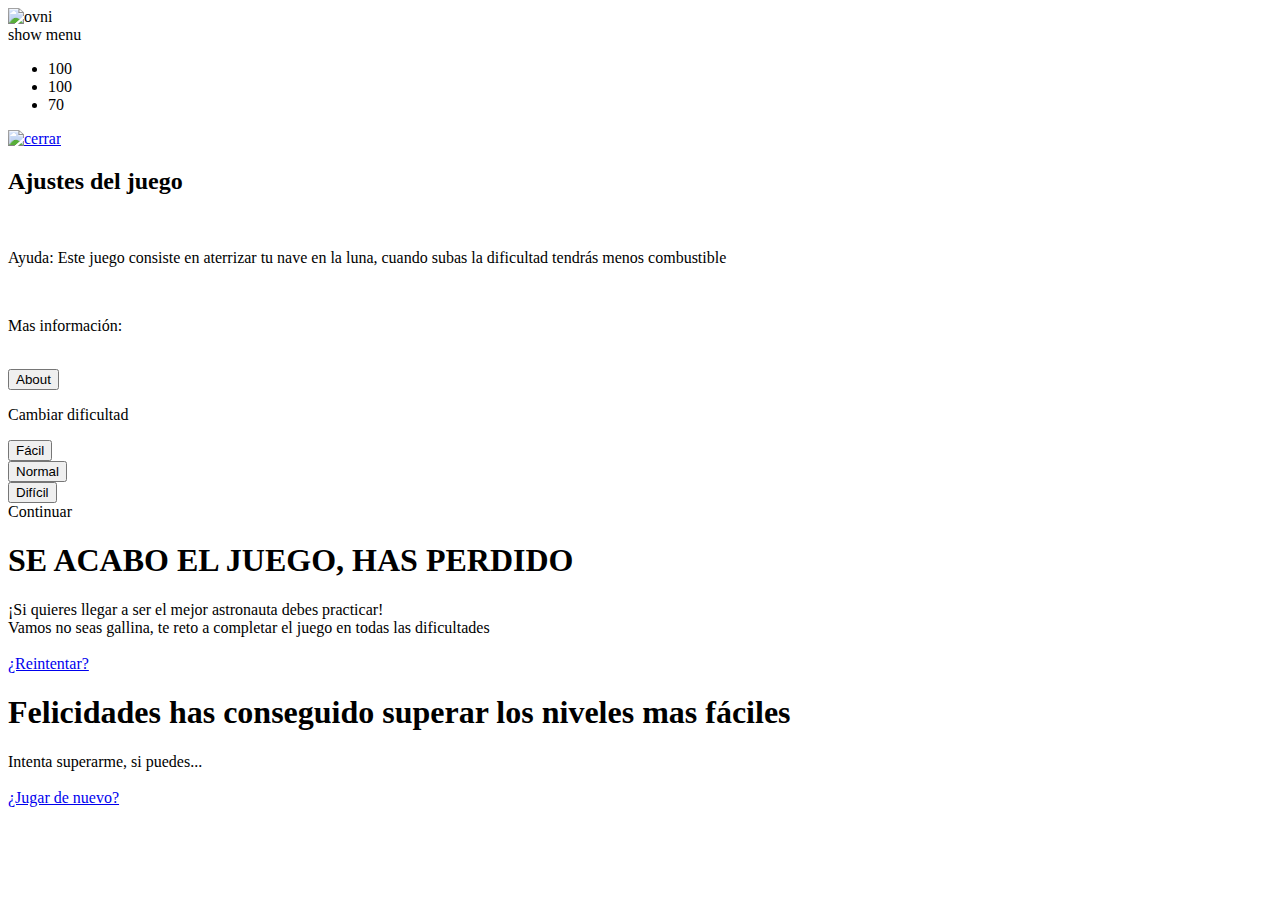
==== index.html @ f6ef4974 "Add files via upload" ====
<!DOCTYPE html>
<html>
	<head>
 		<title>Lunar Lander</title>
 		<meta name="description" content="">
 		<meta name="viewport" content="width=device-width, initial-scale=1.0">
 		<link rel='stylesheet' media='screen and (min-width: 961px)' href='css/d.css'>
 		<link rel='stylesheet' media='screen and (max-width: 960px)' href='css/m.css'>
 		<script src="js/js.js"></script>
	</head>
	
	<body>

		<div id="paisaje">
		</div>

		<div id="nave">
			<img id="imgNave" src="img/ovni.png" alt="ovni">
		 </div>

 		<div class="a">
 			<div id="showm">show menu</div>
				<ul id="cpanel">
 					<li><span id="speed">100</span></li>
 					<li><span id="fuel">100</span></li>
 					<li><span id="altura">70</span></li>
 				</ul>
 		</div>

 		<div class="b">
 				 	<div id="ajustes">
						<a href="#" id="cerrar_opciones"><img class="cerrar" src="img/x.png" alt="cerrar"></a>
							<h2>Ajustes del juego</h2>
							<br>
							<p>Ayuda: Este juego consiste en aterrizar tu nave en la luna, cuando subas la dificultad tendrás menos combustible</p><br>
							<p>Mas información:</p><br>
							<button id="Abutton">About</button>
							<p>Cambiar dificultad</p>
							<button id="facil">Fácil</button><br>
							<button id="normal">Normal</button><br>
							<button id="dificil">Difícil </button><br>
					</div>
 		</div>

 		<div class="c">
 			<div id="hidem">Continuar</div>
				<ul id="menu">
  				<ul>
			<div id=botones>
 				<div id="pause"></div>
 				<div id="play"></div>
 				<div id="reset"></div>
 				<div id="opciones"></div>
 				<div id="cerrar_opciones"></div>
 			</div>	
 	
 		</div>

 		<div class="luna">
 			<div id=boton></div>
 		</div>

 		<div id="derrota">
 			<h1>SE ACABO EL JUEGO, HAS PERDIDO</h1>
 			¡Si quieres llegar a ser el mejor astronauta debes practicar!<br>
 			Vamos no seas gallina, te reto a completar el juego en todas las dificultades<br><br>
 			<div id="reintentar"><a href="index.html">¿Reintentar?</a></div>
		</div>

 		<div id="victoria">
 			<h1>Felicidades has conseguido superar los niveles mas fáciles</h1>
 			Intenta superarme, si puedes...<br><br>
 			<div id="jugar_de_nuevo"><a href="index.html">¿Jugar de nuevo?</a></div>
 		</div>
	</body>

</html>
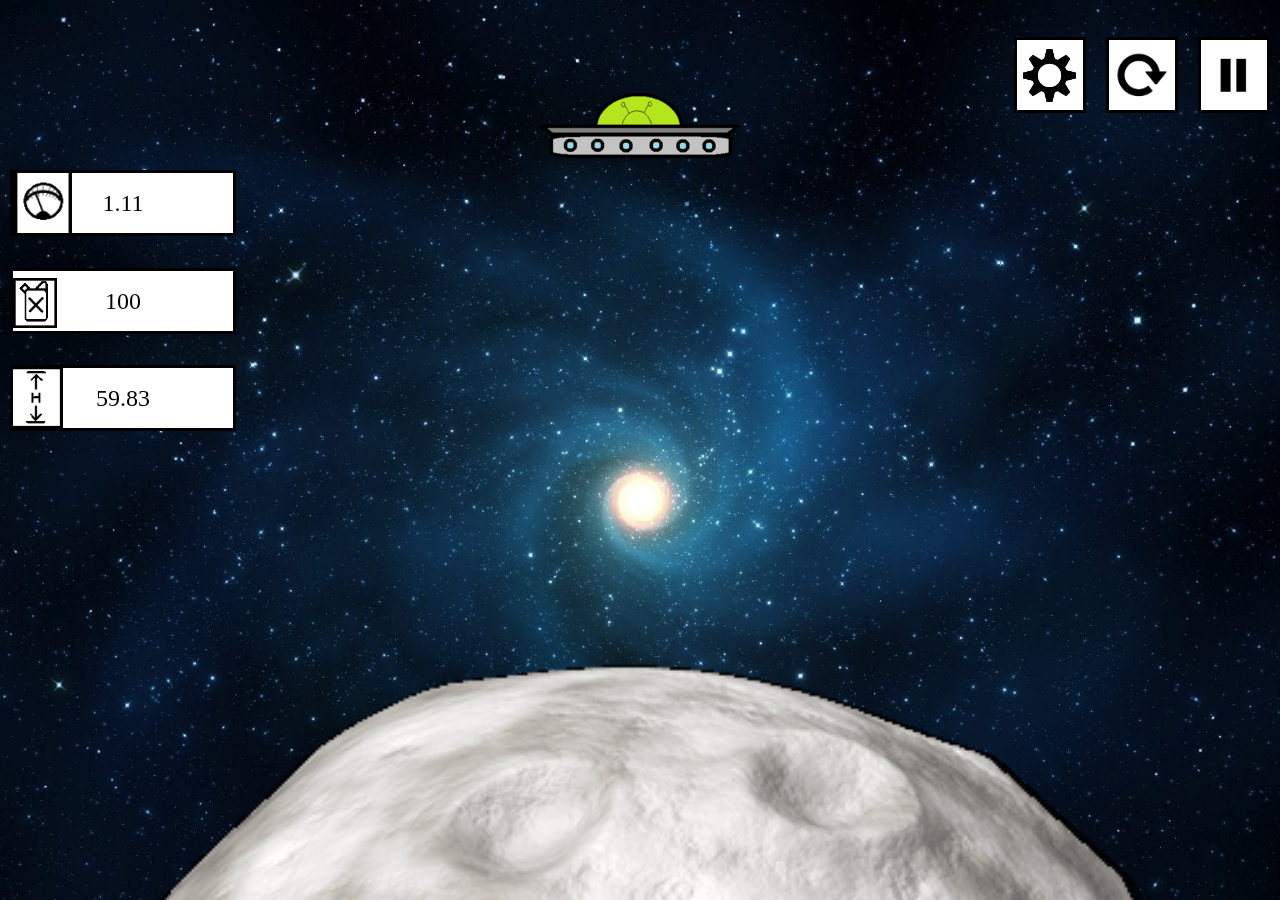
==== commit 653e5276: "Update index.html" ====
--- a/index.html
+++ b/index.html
@@ -45,15 +45,13 @@
  		<div class="c">
  			<div id="hidem">Continuar</div>
 				<ul id="menu">
-  				<ul>
+  				</ul>
 			<div id=botones>
  				<div id="pause"></div>
  				<div id="play"></div>
  				<div id="reset"></div>
  				<div id="opciones"></div>
- 				<div id="cerrar_opciones"></div>
  			</div>	
- 	
  		</div>
 
  		<div class="luna">
--- a/css/d.css
+++ b/css/d.css
@@ -0,0 +1,317 @@
+body,html{
+	height:100%;
+	padding:0px;
+	margin:0px;
+}
+
+#paisaje{
+	position: fixed;
+	height: 100%;
+	width:100%;
+	background: url(../img/espacio.jpg) no-repeat center center fixed;
+	background-size: cover;
+	z-index: -2;
+}
+.a{
+	position: relative;
+}
+
+.b{
+	position: relative;
+}
+
+.c{
+	display:block !important;
+	position: relative;
+}
+
+.a,.b,.c{
+	display:inline-block;
+	width:33.33%;
+	height:100%;
+	float:left;
+}
+
+.luna{
+	position: fixed; 
+	height: 29%;
+	width: 101%;
+	bottom: 0%;
+	background-image: url(../img/luna.png);
+	background-repeat: no-repeat;
+	background-size: 100%;
+	background-position: 50% 0%;
+	z-index: 0;
+
+}
+
+#nave{
+	text-align:center;
+	position:fixed;
+	width:100%;
+	height:100%;
+	background-repeat: no-repeat;
+	background-position: 50% 0%;
+	z-index: 1;
+
+}
+
+
+#speed{
+	position:relative;
+	float: left;
+	margin: 10px;
+	margin-top: 5%;
+	text-align: center;
+	line-height: 60px;
+	font-size: 150%;
+	width: 220px;
+	height: 60px;
+	background-image: url(../img/Speed.png);
+	background-repeat: no-repeat;
+	background-size: 27%;
+	background-position: 0% 50%;
+	background-color: #FFFFFF;
+	border-style: solid;
+
+}
+#fuel{
+	position:relative;	
+	float: left;
+	background-color: #FFFFFF;
+	margin: 10px;
+	margin-top: 5%;
+	text-align: center;
+	line-height: 60px;
+	font-size: 150%;
+	width: 220px;
+	height: 60px;
+	background-image: url(../img/fuel.png);
+	background-repeat: no-repeat;
+	background-size: 20%;
+	background-position: 0% 70%;
+	border-style: solid;
+}
+
+
+#altura{
+	position:relative;	
+	float: left;
+	margin: 10px;
+	margin-top: 5%;
+	text-align: center;
+	line-height: 60px;
+	font-size: 150%;
+	width: 220px;
+	height: 60px;
+	background-color: #FFFFFF;
+	background-image: url(../img/altura.png);
+	background-repeat: no-repeat;
+	background-size: 25%;
+	background-position: -3% 50%;
+	border-style: solid;
+}
+
+#pause{
+	position: relative;
+	display: inline-block;
+	float: right;
+	margin: 10px;
+	margin-top: 5%;
+	width: 66px;
+	height: 70px;
+	background-color: #FFFFFF;
+	background-image: url(../img/pause.png);
+	background-repeat: no-repeat;
+	background-size: 74%;
+	background-position: 50% 50%;
+	border-style: solid;
+	z-index: 1
+}
+
+#pause:hover{
+	background-color: grey;
+}
+
+#play{
+	position: relative;
+	display: none;
+	float: right;
+	margin: 10px;
+	margin-top: 5%;
+	width: 66px;
+	height: 70px;
+	background-color: #FFFFFF;
+	background-image: url(../img/play.png);
+	background-repeat: no-repeat;
+	background-size: 74%;
+	background-position: 50% 50%;
+	border-style: solid;
+	z-index: 1;
+}
+
+#play:hover{
+	background-color: grey;
+}
+
+#reset{
+	position: relative;
+	display: inline-block;
+	float:right;
+	margin: 10px;
+	margin-top: 5%;
+	width: 66px;
+	height: 70px;
+	background-color: #FFFFFF;
+	background-image: url(../img/reset.png);
+	background-repeat: no-repeat;
+	background-position: 50% 50%;
+	background-size: 199%;
+	border-style: solid;
+	z-index: 1;
+}
+
+#reset:hover{
+	background-color: grey;
+}
+
+#opciones{
+	position: relative;
+	display: inline-block;
+	float: right;
+	margin: 10px;
+	margin-top: 5%;
+	width: 66px;
+	height: 70px;
+	background-color: #FFFFFF;
+	background-image: url(../img/opciones.png);
+	background-repeat: no-repeat;
+	background-size: 80%;
+	background-position: 50% 50%;
+	border-style: solid;
+	z-index: 1;
+}
+
+#opciones:hover{
+	background-color: grey;
+}
+
+
+#cpanel{
+	margin-top: 149px;
+	list-style-type: none;
+	padding: 0px;
+}
+
+#menu{
+	list-style-type: none;
+	padding: 0px;
+}
+
+#hidem,#showm{
+	display:none
+}
+
+#derrota{
+	position:absolute;
+	display: none;
+	background-color: white;
+	text-align:center;
+	border-style: solid;
+	width: 80%;
+	left: 10%;
+	top: 10%
+	z-index: 3;
+}
+
+#victoria{
+	position:absolute;
+	display: none;
+	background-color: white;
+	text-align: center;
+	border-style: solid;
+	width: 80%;
+	left: 10%;
+	top: 10%;
+}
+
+#reintentar {
+	border-style: outset;
+	border-color: #848484;
+	display: inline-block;
+	background-color: #6E6E6E;
+	color: black;
+	margin: 5%;
+	margin-bottom: 2px;
+	text-align: center;
+	line-height: 40px;
+	font-size: 130%;
+	width: 40%;
+	height: 40px;
+	pointer-events: auto;
+}
+
+#jugar_de_nuevo {
+	border-style: outset;
+	border-color: #848484;
+	display: inline-block;
+	background-color: #6E6E6E;
+	color: black;
+	margin: 5%;
+	margin-bottom: 2px;
+	text-align: center;
+	line-height: 40px;
+	font-size: 130%;
+	width: 40%;
+	height: 40px;
+	pointer-events: auto;
+}
+
+a:hover {color: white}
+
+#Abutton{
+	position: relative;
+	margin-left: 45%;
+	border-radius: 10px;
+	background-color: rgb(171, 179, 195); 
+	width: 100px;
+	height: auto;
+}
+
+#ajustes{
+	display: none; /*inline-block*/
+	position: absolute;
+    height: auto;
+	padding: 20px;
+    width: 45%;
+    left: 25%;
+    z-index: 3;
+	top: 100px;
+	border-radius: 20px;
+	background-color: #FFFFFF;
+	border-color: black;
+	border:10px;
+	border-style: solid;
+	border-color:#85929e;
+	text-align: center;
+}
+#cerrar_opciones{
+	background-image: url(../img/x.png);
+	background-repeat: no-repeat;
+	position: relative;
+	width: 96%;
+	height: 66%;
+	display: inline-block;
+	margin-top: 5%;
+}
+.cerrar{
+	top: 2px;
+	left: 2px;
+	width: 15%;
+	max-width: 50px;
+	position: absolute;
+}
+
+#boton{
+	display: none;
+}--- a/css/m.css
+++ b/css/m.css
@@ -0,0 +1,338 @@
+body,html{
+	height:100%;
+	padding:0px;
+	margin:0px;
+	
+}
+
+#paisaje{
+	position: fixed;
+	height: 100%;
+	width:100%;
+	background: url(../img/espacio.jpg) no-repeat center center fixed;
+	background-size: cover;
+	z-index: -2;
+
+}	
+
+#nave{
+	text-align:center;
+	position:fixed;
+	width:100%;
+	height:100%;
+	background-repeat: no-repeat;
+	background-position: 50% 0%;
+	z-index: 1
+
+}
+
+
+.a{
+	width:100%;
+	height:90px;
+	overflow:hidden;
+	position:fixed;
+	top:0px
+}
+
+.b{
+	width:100%;
+	height:100%;
+	overflow:hidden;
+	position: fixed;
+}
+
+.c{
+	background-color: yellow;
+	position:fixed;
+	top:0px;
+	bottom:0px;
+	left:0px;
+	right:0px;
+	display:none;
+	z-index:1
+	
+}
+
+.luna{
+	position:fixed;
+	bottom:0px;
+	height:26%;
+	width:100%;
+	background-image: url(../img/luna.png);
+	background-repeat: no-repeat;
+	background-size: 115%;
+	background-position: 50% 0%;
+	z-index: -1;
+}
+
+#nave{
+	text-align:center;
+	position:fixed;
+	width:100%;
+	height:20%;
+	z-index: 1;
+	background-size: 47%;
+}
+
+
+#menu{
+	list-style-type: none;
+	margin-top: 0px;
+	padding: 0px;
+
+}
+
+#play:hover {
+	background-color: grey;
+}
+#play {
+	position:relative;
+	display: none;
+	float: right;
+	background-color: #FFFFFF;
+	margin: 10px;
+	margin-top: 5%;
+	width: 0px;
+	height: 0px;
+	background-image: url(../img/play.png);
+	background-repeat: no-repeat;
+	background-size: 40%;
+	background-position: 50% 50%;
+	z-index: 1;
+}
+
+#reset:hover {
+	background-color: grey;
+}
+#reset{
+	position:relative;
+	display: none;
+	float: right;
+	background-color: #FFFFFF;
+	margin: 10px;
+	margin-top: 5%;
+	width: 0px;
+	height: 0px;
+	background-image: url(../img/reset.png);
+	background-repeat: no-repeat;
+	background-size: 40%;
+	background-position: 50% 50%;
+	z-index: 1;
+}
+
+#opciones:hover {
+	background-color: grey;
+}
+#opciones {
+	position:relative;
+	display: none;
+	float: right;
+	background-color: #FFFFFF;
+	margin: 10px;
+	margin-top: 5%;
+	width: 60px;
+	height: 60px;
+	background-image: url(../img/opciones.png);
+	background-repeat: no-repeat;
+	background-size: 40%;
+	background-position: 50% 50%;
+	z-index: 1;
+}
+
+#cpanel{
+	list-style-type: none;
+	margin-top: 0px;
+	padding: 0px;
+	position: fixed;
+}
+
+#speed{
+	position: relative;
+	float: left;
+	margin: 10px;
+	margin-top: 5%;
+	width: 50px;
+	height: 130px;
+	border-style: solid;
+	background-color: #FFFFFF;
+	background-image: url(../img/speed.png);
+	background-repeat: no-repeat;
+	background-size: 100%;
+	background-position: -35% 0%;
+	z-index: 1;
+	line-height: 181px;
+	font-size: 128%;
+	text-align: center;
+}
+
+#fuel{
+	position: relative;
+	float: left;
+	margin: 10px;
+	margin-top: 5%;
+	width: 50px;
+	height: 130px;
+	border-style: solid;
+	background-image: url(../img/fuel.png);
+	background-color: #FFFFFF;
+	background-repeat: no-repeat;
+	background-size: 100%;
+	background-position: -35% 0%;
+	z-index: 1;
+	line-height: 181px;
+	font-size: 128%;
+	text-align: center;
+}
+
+#altura{
+	position: relative;
+	float: left;
+	margin: 10px;
+	margin-top: 5%;
+	width: 50px;
+	height: 130px;
+	border-style: solid;
+	background-image: url(../img/altura.png);
+	background-color: #FFFFFF;
+	background-repeat: no-repeat;
+	background-size: 100%;
+	background-position: -35% 0%;
+	z-index: 1;
+	font-size: 128%;
+	line-height: 181px;
+	text-align: center;
+}
+#showm{
+	position: relative;
+	display: inline-block;
+	float: right;
+	background-color: grey;
+	margin: 10px;
+	margin-top: 1%;
+	text-align: center;
+	font-size: 110%;
+	width: 50px;
+	height: 50px;
+	background-image: url(../img/desplegable.png);
+	background-repeat: no-repeat;
+	background-size: 40%;
+	background-position: 50% 50%;
+	z-index: 5;
+}
+
+
+#hidem{
+	border-style: solid;
+	border-color: #848484;
+	display: none;
+	background-color: #FFFFFF;
+	margin: 5%;
+	margin-bottom: 2px;
+	text-align: center; 
+	line-height: 65px;
+	font-size: 130%;
+	width: 90%;
+	height: 70px;
+	pointer-events: auto;
+	background-image: url("../img/play.png");
+	background-repeat: no-repeat;
+	background-size: 10%;
+	background-position: 2% 50%;
+}
+
+#victoria{
+	display: none;
+	position: absolute;
+	text-align: center;
+	border-style: solid;
+	background-color: #FFFFFF;
+	width: 80%;
+	left: 10%;
+	top: 10%;
+	z-index: 3;
+}
+
+#derrota{
+	display: none;
+	position: absolute;
+	background-color: #FFFFFF;
+	text-align: center;
+	border-style: solid;
+	width: 80%;
+	left: 10%;
+	top: 10%;
+	z-index: 3;
+}
+
+#reintentar{
+	border-style: solid;
+	border-color: #848484;
+	display: inline-block;
+	background-color: #6E6E6E;
+	margin: 5%;
+	margin-bottom: 2px;
+	text-align: center;
+	line-height: 30px;
+	font-size: 130%;
+	width: 45%;
+	height: 25px;
+	pointer-events: auto;
+	z-index: 4;
+}
+
+#jugar_de_nuevo{
+	border-style: solid;
+	border-color: #848484;
+	display: inline-block;
+	background-color: #6E6E6E;
+	color: black;
+	margin: 5%;
+	margin-bottom: 2px;
+	text-align: center;
+	line-height: 30px;
+	font-size: 130%;
+	width: 57%;
+	height: 25px;
+	pointer-events: auto;
+}
+
+
+
+#showm:hover{
+	background-color: grey;
+}
+
+#boton:hover {
+	background-color: #BBB5AC;
+    color: white;
+}
+
+#boton {
+	border-style: solid;
+	display: inline-block;
+	float: right;
+	background-color: grey;
+	margin: 10px;
+	margin-top: 1%;
+	color: black;
+	text-align: center;
+	font-size: 0%;
+	width: 50px;height: 50px;
+	background-image: url(../img/botonMovil.png);
+	background-repeat: no-repeat;
+	background-size: 40%;
+	background-position: 50% 50%;
+	position:relative;
+	z-index: 7;
+}
+
+.cerrar{
+	display: none;
+}
+
+#ajustes{
+	display: none;
+}
+
+a:hover {color: white}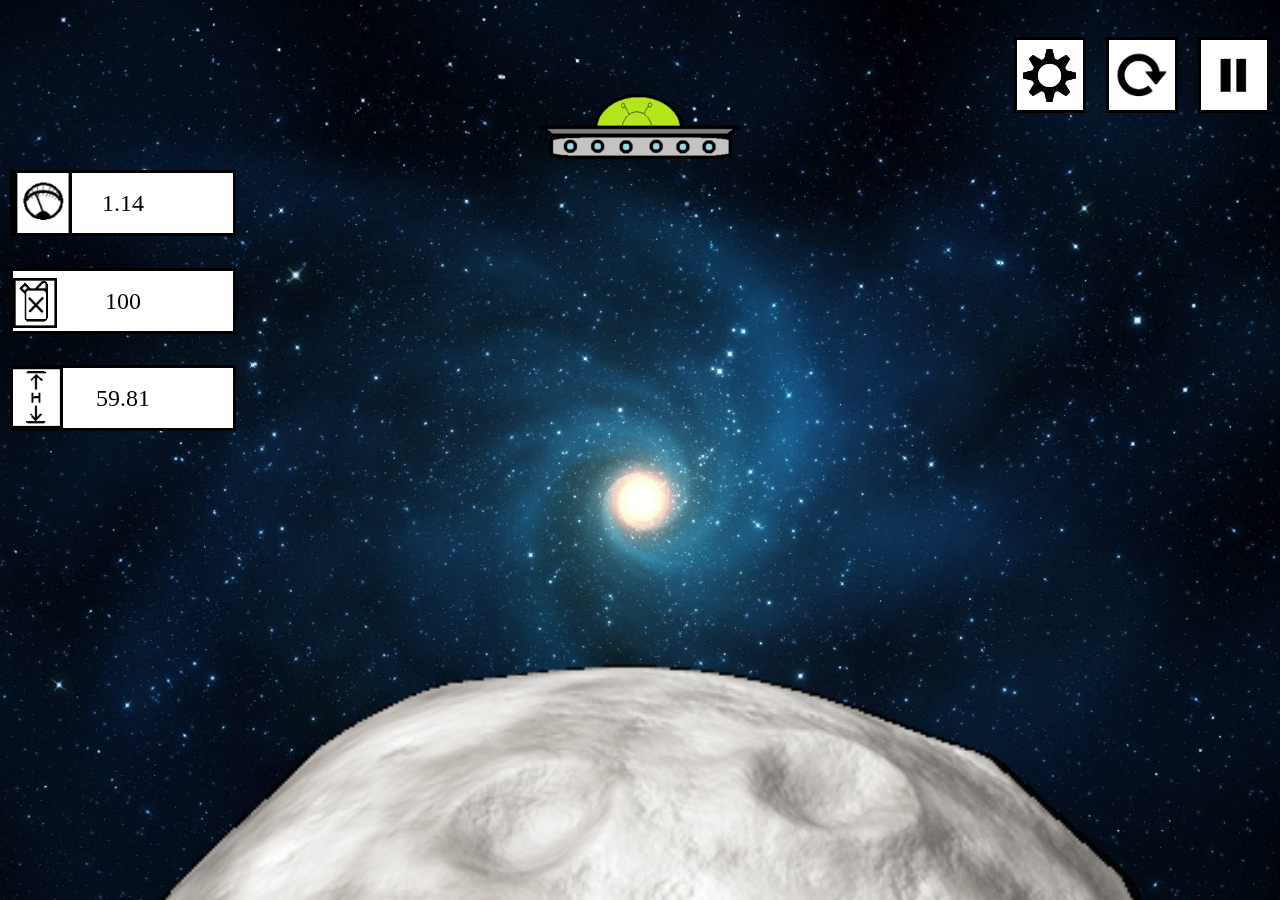
==== commit dce3b5c1: "Update index.html" ====
--- a/index.html
+++ b/index.html
@@ -1,75 +1 @@
-<!DOCTYPE html>
-<html>
-	<head>
- 		<title>Lunar Lander</title>
- 		<meta name="description" content="">
- 		<meta name="viewport" content="width=device-width, initial-scale=1.0">
- 		<link rel='stylesheet' media='screen and (min-width: 961px)' href='css/d.css'>
- 		<link rel='stylesheet' media='screen and (max-width: 960px)' href='css/m.css'>
- 		<script src="js/js.js"></script>
-	</head>
-	
-	<body>
-
-		<div id="paisaje">
-		</div>
-
-		<div id="nave">
-			<img id="imgNave" src="img/ovni.png" alt="ovni">
-		 </div>
-
- 		<div class="a">
- 			<div id="showm">show menu</div>
-				<ul id="cpanel">
- 					<li><span id="speed">100</span></li>
- 					<li><span id="fuel">100</span></li>
- 					<li><span id="altura">70</span></li>
- 				</ul>
- 		</div>
-
- 		<div class="b">
- 				 	<div id="ajustes">
-						<a href="#" id="cerrar_opciones"><img class="cerrar" src="img/x.png" alt="cerrar"></a>
-							<h2>Ajustes del juego</h2>
-							<br>
-							<p>Ayuda: Este juego consiste en aterrizar tu nave en la luna, cuando subas la dificultad tendrás menos combustible</p><br>
-							<p>Mas información:</p><br>
-							<button id="Abutton">About</button>
-							<p>Cambiar dificultad</p>
-							<button id="facil">Fácil</button><br>
-							<button id="normal">Normal</button><br>
-							<button id="dificil">Difícil </button><br>
-					</div>
- 		</div>
-
- 		<div class="c">
- 			<div id="hidem">Continuar</div>
-				<ul id="menu">
-  				</ul>
-			<div id=botones>
- 				<div id="pause"></div>
- 				<div id="play"></div>
- 				<div id="reset"></div>
- 				<div id="opciones"></div>
- 			</div>	
- 		</div>
-
- 		<div class="luna">
- 			<div id=boton></div>
- 		</div>
-
- 		<div id="derrota">
- 			<h1>SE ACABO EL JUEGO, HAS PERDIDO</h1>
- 			¡Si quieres llegar a ser el mejor astronauta debes practicar!<br>
- 			Vamos no seas gallina, te reto a completar el juego en todas las dificultades<br><br>
- 			<div id="reintentar"><a href="index.html">¿Reintentar?</a></div>
-		</div>
-
- 		<div id="victoria">
- 			<h1>Felicidades has conseguido superar los niveles mas fáciles</h1>
- 			Intenta superarme, si puedes...<br><br>
- 			<div id="jugar_de_nuevo"><a href="index.html">¿Jugar de nuevo?</a></div>
- 		</div>
-	</body>
-
-</html>
+<!DOCTYPE html><html><head> <title>Lunar Lander</title> <meta name="description" content=""> <meta name="viewport" content="width=device-width, initial-scale=1.0"> <link rel='stylesheet' media='screen and (min-width: 961px)' href='css/d.css'> <link rel='stylesheet' media='screen and (max-width: 960px)' href='css/m.css'> <script src="js/js.js"></script></head><body><div id="paisaje"></div><div id="nave"><img id="imgNave" src="img/ovni.png" alt="ovni"> </div><div class="a"> <div id="showm">show menu</div><ul id="cpanel"> <li><span id="speed">100</span></li><li><span id="fuel">100</span></li><li><span id="altura">70</span></li></ul> </div><div class="b"> <div id="ajustes"><a href="#" id="cerrar_opciones"><img class="cerrar" src="img/x.png" alt="cerrar"></a><h2>Ajustes del juego</h2><br><p>Ayuda: Este juego consiste en aterrizar tu nave en la luna, cuando subas la dificultad tendrás menos combustible</p><br><p>Mas información:</p><br><button id="Abutton">About</button><p>Cambiar dificultad</p><button id="facil">Fácil</button><br><button id="normal">Normal</button><br><button id="dificil">Difícil </button><br></div></div><div class="c"> <div id="hidem">Continuar</div><ul id="menu"> </ul><div id=botones> <div id="pause"></div><div id="play"></div><div id="reset"></div><div id="opciones"></div></div></div><div class="luna"> <div id=boton></div></div><div id="derrota"> <h1>SE ACABO EL JUEGO, HAS PERDIDO</h1> ¡Si quieres llegar a ser el mejor astronauta debes practicar!<br>Vamos no seas gallina, te reto a completar el juego en todas las dificultades<br><br><div id="reintentar"><a href="index.html">¿Reintentar?</a></div></div><div id="victoria"> <h1>Felicidades has conseguido superar los niveles mas fáciles</h1> Intenta superarme, si puedes...<br><br><div id="jugar_de_nuevo"><a href="index.html">¿Jugar de nuevo?</a></div></div></body></html>
--- a/css/d.css
+++ b/css/d.css
@@ -220,7 +220,7 @@
 	border-style: solid;
 	width: 80%;
 	left: 10%;
-	top: 10%
+	top: 10%;
 	z-index: 3;
 }
 
@@ -314,4 +314,4 @@
 
 #boton{
 	display: none;
-}+}
--- a/css/m.css
+++ b/css/m.css
@@ -22,7 +22,7 @@
 	height:100%;
 	background-repeat: no-repeat;
 	background-position: 50% 0%;
-	z-index: 1
+	z-index: 1;
 
 }
 
@@ -32,7 +32,7 @@
 	height:90px;
 	overflow:hidden;
 	position:fixed;
-	top:0px
+	top:0px;
 }
 
 .b{
@@ -61,7 +61,7 @@
 	width:100%;
 	background-image: url(../img/luna.png);
 	background-repeat: no-repeat;
-	background-size: 115%;
+	background-size: 137%;
 	background-position: 50% 0%;
 	z-index: -1;
 }
@@ -220,6 +220,12 @@
 	background-position: 50% 50%;
 	z-index: 5;
 }
+
+
+#showm:hover{
+	background-color: grey;
+}
+
 
 
 #hidem{
@@ -297,12 +303,6 @@
 	pointer-events: auto;
 }
 
-
-
-#showm:hover{
-	background-color: grey;
-}
-
 #boton:hover {
 	background-color: #BBB5AC;
     color: white;
@@ -315,14 +315,10 @@
 	background-color: grey;
 	margin: 10px;
 	margin-top: 1%;
-	color: black;
 	text-align: center;
 	font-size: 0%;
-	width: 50px;height: 50px;
-	background-image: url(../img/botonMovil.png);
-	background-repeat: no-repeat;
-	background-size: 40%;
-	background-position: 50% 50%;
+	width: 50px;
+	height: 50px;
 	position:relative;
 	z-index: 7;
 }
@@ -335,4 +331,4 @@
 	display: none;
 }
 
-a:hover {color: white}+a:hover {color: white}
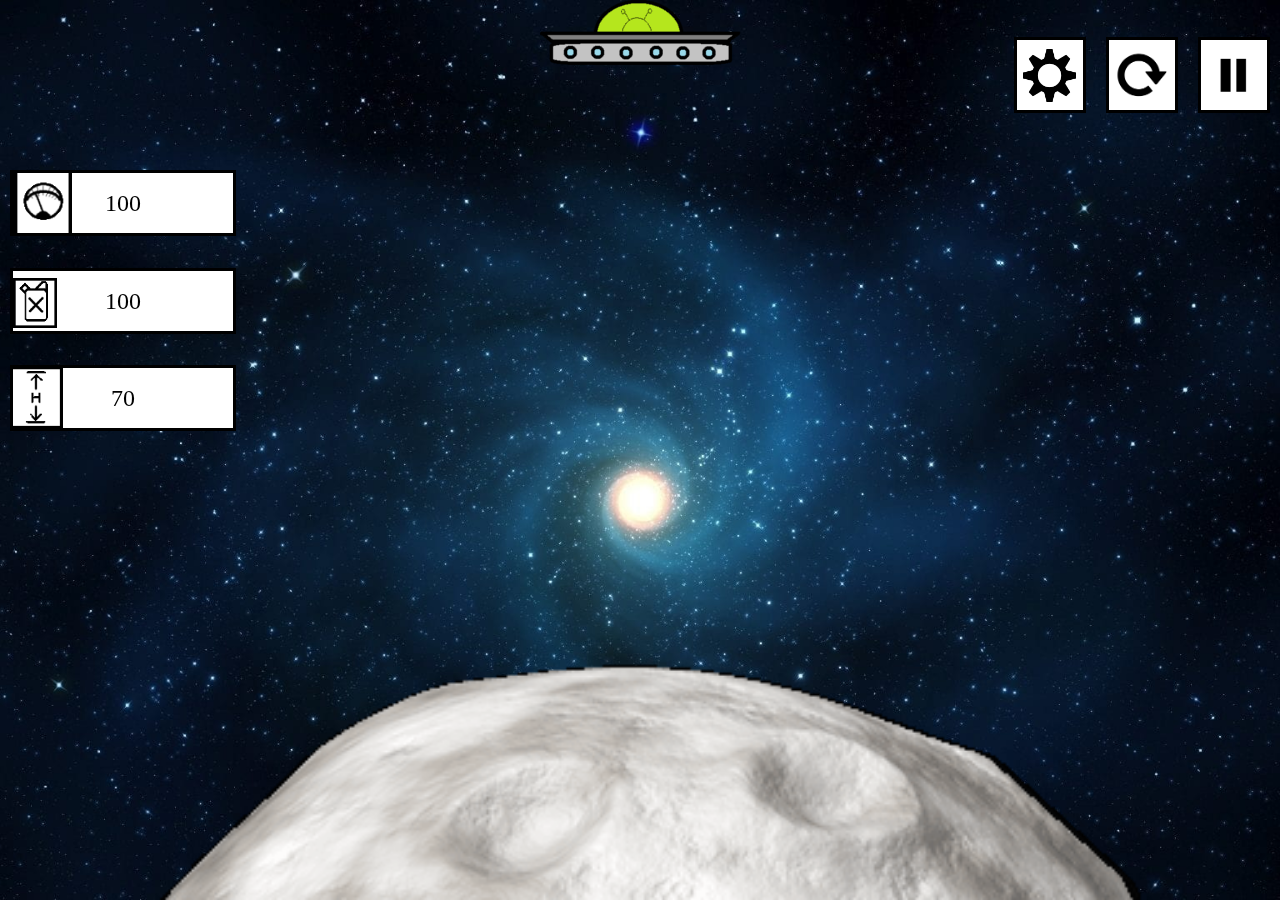
==== commit 1f49b36d: "Update index.html" ====
--- a/index.html
+++ b/index.html
@@ -1 +1,76 @@
-<!DOCTYPE html><html><head> <title>Lunar Lander</title> <meta name="description" content=""> <meta name="viewport" content="width=device-width, initial-scale=1.0"> <link rel='stylesheet' media='screen and (min-width: 961px)' href='css/d.css'> <link rel='stylesheet' media='screen and (max-width: 960px)' href='css/m.css'> <script src="js/js.js"></script></head><body><div id="paisaje"></div><div id="nave"><img id="imgNave" src="img/ovni.png" alt="ovni"> </div><div class="a"> <div id="showm">show menu</div><ul id="cpanel"> <li><span id="speed">100</span></li><li><span id="fuel">100</span></li><li><span id="altura">70</span></li></ul> </div><div class="b"> <div id="ajustes"><a href="#" id="cerrar_opciones"><img class="cerrar" src="img/x.png" alt="cerrar"></a><h2>Ajustes del juego</h2><br><p>Ayuda: Este juego consiste en aterrizar tu nave en la luna, cuando subas la dificultad tendrás menos combustible</p><br><p>Mas información:</p><br><button id="Abutton">About</button><p>Cambiar dificultad</p><button id="facil">Fácil</button><br><button id="normal">Normal</button><br><button id="dificil">Difícil </button><br></div></div><div class="c"> <div id="hidem">Continuar</div><ul id="menu"> </ul><div id=botones> <div id="pause"></div><div id="play"></div><div id="reset"></div><div id="opciones"></div></div></div><div class="luna"> <div id=boton></div></div><div id="derrota"> <h1>SE ACABO EL JUEGO, HAS PERDIDO</h1> ¡Si quieres llegar a ser el mejor astronauta debes practicar!<br>Vamos no seas gallina, te reto a completar el juego en todas las dificultades<br><br><div id="reintentar"><a href="index.html">¿Reintentar?</a></div></div><div id="victoria"> <h1>Felicidades has conseguido superar los niveles mas fáciles</h1> Intenta superarme, si puedes...<br><br><div id="jugar_de_nuevo"><a href="index.html">¿Jugar de nuevo?</a></div></div></body></html>
+<!DOCTYPE html>
+<html>
+	<head>
+ 		<title>Lunar Lander</title>
+ 		<meta name="description" content="">
+ 		<meta name="viewport" content="width=device-width, initial-scale=1.0">
+ 		<link rel='stylesheet' media='screen and (min-width: 961px)' href='css/d.css'>
+ 		<link rel='stylesheet' media='screen and (max-width: 960px)' href='css/m.css'>
+ 		<script src="js/js.js"></script>
+	</head>
+	
+	<body>
+
+		<div id="paisaje">
+		</div>
+
+		<div id="nave">
+			<img id="imgNave" src="img/ovni.png" alt="ovni">
+		 </div>
+
+ 		<div class="a">
+ 			<div id="showm"></div>
+				<ul id="cpanel">
+ 					<li><span id="speed">100</span></li>
+ 					<li><span id="fuel">100</span></li>
+ 					<li><span id="altura">70</span></li>
+ 				</ul>
+ 		</div>
+
+ 		<div class="b">
+ 				 	<div id="ajustes">
+						<a href="#" id="cerrar_opciones"><img class="cerrar" src="img/x.png" alt="cerrar"></a>
+							<h2>Ajustes del juego</h2>
+							<br>
+							<p>Ayuda: Este juego consiste en aterrizar tu nave en la luna, cuando subas la dificultad tendrás menos combustible</p><br>
+							<p>Mas información:</p><br>
+							<button id="Abutton">About</button>
+							<p>Cambiar dificultad</p>
+							<button id="facil">Fácil</button><br>
+							<button id="normal">Normal</button><br>
+							<button id="dificil">Difícil </button><br>
+					</div>
+ 		</div>
+
+ 		<div class="c">
+ 			<div id="hidem">hide menu</div>
+				<ul id="menu">
+  				</ul>
+			<div id=botones>
+ 				<div id="pause"></div>
+ 				<div id="play"></div>
+ 				<div id="reset"></div>
+ 				<div id="opciones"></div>
+ 			</div>	
+ 	
+ 		</div>
+
+ 		<div class="luna">
+ 			<div id=boton></div>
+ 		</div>
+
+ 		<div id="derrota">
+ 			<h1>SE ACABO EL JUEGO, HAS PERDIDO</h1>
+ 			¡Si quieres llegar a ser el mejor astronauta debes practicar!<br>
+ 			Vamos no seas gallina, te reto a completar el juego en todas las dificultades<br><br>
+ 			<div id="reintentar"><a href="index.html">¿Reintentar?</a></div>
+		</div>
+
+ 		<div id="victoria">
+ 			<h1>Felicidades has conseguido superar los niveles mas fáciles</h1>
+ 			Intenta superarme, si puedes...<br><br>
+ 			<div id="jugar_de_nuevo"><a href="index.html">¿Jugar de nuevo?</a></div>
+ 		</div>
+	</body>
+
+</html>
--- a/css/d.css
+++ b/css/d.css
@@ -1,317 +1 @@
-body,html{
-	height:100%;
-	padding:0px;
-	margin:0px;
-}
-
-#paisaje{
-	position: fixed;
-	height: 100%;
-	width:100%;
-	background: url(../img/espacio.jpg) no-repeat center center fixed;
-	background-size: cover;
-	z-index: -2;
-}
-.a{
-	position: relative;
-}
-
-.b{
-	position: relative;
-}
-
-.c{
-	display:block !important;
-	position: relative;
-}
-
-.a,.b,.c{
-	display:inline-block;
-	width:33.33%;
-	height:100%;
-	float:left;
-}
-
-.luna{
-	position: fixed; 
-	height: 29%;
-	width: 101%;
-	bottom: 0%;
-	background-image: url(../img/luna.png);
-	background-repeat: no-repeat;
-	background-size: 100%;
-	background-position: 50% 0%;
-	z-index: 0;
-
-}
-
-#nave{
-	text-align:center;
-	position:fixed;
-	width:100%;
-	height:100%;
-	background-repeat: no-repeat;
-	background-position: 50% 0%;
-	z-index: 1;
-
-}
-
-
-#speed{
-	position:relative;
-	float: left;
-	margin: 10px;
-	margin-top: 5%;
-	text-align: center;
-	line-height: 60px;
-	font-size: 150%;
-	width: 220px;
-	height: 60px;
-	background-image: url(../img/Speed.png);
-	background-repeat: no-repeat;
-	background-size: 27%;
-	background-position: 0% 50%;
-	background-color: #FFFFFF;
-	border-style: solid;
-
-}
-#fuel{
-	position:relative;	
-	float: left;
-	background-color: #FFFFFF;
-	margin: 10px;
-	margin-top: 5%;
-	text-align: center;
-	line-height: 60px;
-	font-size: 150%;
-	width: 220px;
-	height: 60px;
-	background-image: url(../img/fuel.png);
-	background-repeat: no-repeat;
-	background-size: 20%;
-	background-position: 0% 70%;
-	border-style: solid;
-}
-
-
-#altura{
-	position:relative;	
-	float: left;
-	margin: 10px;
-	margin-top: 5%;
-	text-align: center;
-	line-height: 60px;
-	font-size: 150%;
-	width: 220px;
-	height: 60px;
-	background-color: #FFFFFF;
-	background-image: url(../img/altura.png);
-	background-repeat: no-repeat;
-	background-size: 25%;
-	background-position: -3% 50%;
-	border-style: solid;
-}
-
-#pause{
-	position: relative;
-	display: inline-block;
-	float: right;
-	margin: 10px;
-	margin-top: 5%;
-	width: 66px;
-	height: 70px;
-	background-color: #FFFFFF;
-	background-image: url(../img/pause.png);
-	background-repeat: no-repeat;
-	background-size: 74%;
-	background-position: 50% 50%;
-	border-style: solid;
-	z-index: 1
-}
-
-#pause:hover{
-	background-color: grey;
-}
-
-#play{
-	position: relative;
-	display: none;
-	float: right;
-	margin: 10px;
-	margin-top: 5%;
-	width: 66px;
-	height: 70px;
-	background-color: #FFFFFF;
-	background-image: url(../img/play.png);
-	background-repeat: no-repeat;
-	background-size: 74%;
-	background-position: 50% 50%;
-	border-style: solid;
-	z-index: 1;
-}
-
-#play:hover{
-	background-color: grey;
-}
-
-#reset{
-	position: relative;
-	display: inline-block;
-	float:right;
-	margin: 10px;
-	margin-top: 5%;
-	width: 66px;
-	height: 70px;
-	background-color: #FFFFFF;
-	background-image: url(../img/reset.png);
-	background-repeat: no-repeat;
-	background-position: 50% 50%;
-	background-size: 199%;
-	border-style: solid;
-	z-index: 1;
-}
-
-#reset:hover{
-	background-color: grey;
-}
-
-#opciones{
-	position: relative;
-	display: inline-block;
-	float: right;
-	margin: 10px;
-	margin-top: 5%;
-	width: 66px;
-	height: 70px;
-	background-color: #FFFFFF;
-	background-image: url(../img/opciones.png);
-	background-repeat: no-repeat;
-	background-size: 80%;
-	background-position: 50% 50%;
-	border-style: solid;
-	z-index: 1;
-}
-
-#opciones:hover{
-	background-color: grey;
-}
-
-
-#cpanel{
-	margin-top: 149px;
-	list-style-type: none;
-	padding: 0px;
-}
-
-#menu{
-	list-style-type: none;
-	padding: 0px;
-}
-
-#hidem,#showm{
-	display:none
-}
-
-#derrota{
-	position:absolute;
-	display: none;
-	background-color: white;
-	text-align:center;
-	border-style: solid;
-	width: 80%;
-	left: 10%;
-	top: 10%;
-	z-index: 3;
-}
-
-#victoria{
-	position:absolute;
-	display: none;
-	background-color: white;
-	text-align: center;
-	border-style: solid;
-	width: 80%;
-	left: 10%;
-	top: 10%;
-}
-
-#reintentar {
-	border-style: outset;
-	border-color: #848484;
-	display: inline-block;
-	background-color: #6E6E6E;
-	color: black;
-	margin: 5%;
-	margin-bottom: 2px;
-	text-align: center;
-	line-height: 40px;
-	font-size: 130%;
-	width: 40%;
-	height: 40px;
-	pointer-events: auto;
-}
-
-#jugar_de_nuevo {
-	border-style: outset;
-	border-color: #848484;
-	display: inline-block;
-	background-color: #6E6E6E;
-	color: black;
-	margin: 5%;
-	margin-bottom: 2px;
-	text-align: center;
-	line-height: 40px;
-	font-size: 130%;
-	width: 40%;
-	height: 40px;
-	pointer-events: auto;
-}
-
-a:hover {color: white}
-
-#Abutton{
-	position: relative;
-	margin-left: 45%;
-	border-radius: 10px;
-	background-color: rgb(171, 179, 195); 
-	width: 100px;
-	height: auto;
-}
-
-#ajustes{
-	display: none; /*inline-block*/
-	position: absolute;
-    height: auto;
-	padding: 20px;
-    width: 45%;
-    left: 25%;
-    z-index: 3;
-	top: 100px;
-	border-radius: 20px;
-	background-color: #FFFFFF;
-	border-color: black;
-	border:10px;
-	border-style: solid;
-	border-color:#85929e;
-	text-align: center;
-}
-#cerrar_opciones{
-	background-image: url(../img/x.png);
-	background-repeat: no-repeat;
-	position: relative;
-	width: 96%;
-	height: 66%;
-	display: inline-block;
-	margin-top: 5%;
-}
-.cerrar{
-	top: 2px;
-	left: 2px;
-	width: 15%;
-	max-width: 50px;
-	position: absolute;
-}
-
-#boton{
-	display: none;
-}
+body,html{height:100%;padding:0px;margin:0px;}#paisaje{position: fixed;height: 100%;width:100%;background: url(../img/espacio.jpg) no-repeat center center fixed;background-size: cover;z-index: -2;}.a{position: relative;}.b{position: relative;}.c{display:block !important;position: relative;}.a,.b,.c{display:inline-block;width:33.33%;height:100%;float:left;}.luna{position: fixed; height: 29%;width: 101%;bottom: 0%;background-image: url(../img/luna.png);background-repeat: no-repeat;background-size: 100%;background-position: 50% 0%;z-index: 0;}#nave{text-align:center;position:fixed;width:100%;height:100%;background-repeat: no-repeat;background-position: 50% 0%;z-index: 1;}#speed{position:relative;float: left;margin: 10px;margin-top: 5%;text-align: center;line-height: 60px;font-size: 150%;width: 220px;height: 60px;background-image: url(../img/Speed.png);background-repeat: no-repeat;background-size: 27%;background-position: 0% 50%;background-color: #FFFFFF;border-style: solid;}#fuel{position:relative;float: left;background-color: #FFFFFF;margin: 10px;margin-top: 5%;text-align: center;line-height: 60px;font-size: 150%;width: 220px;height: 60px;background-image: url(../img/fuel.png);background-repeat: no-repeat;background-size: 20%;background-position: 0% 70%;border-style: solid;}#altura{position:relative;float: left;margin: 10px;margin-top: 5%;text-align: center;line-height: 60px;font-size: 150%;width: 220px;height: 60px;background-color: #FFFFFF;background-image: url(../img/altura.png);background-repeat: no-repeat;background-size: 25%;background-position: -3% 50%;border-style: solid;}#pause{position: relative;display: inline-block;float: right;margin: 10px;margin-top: 5%;width: 66px;height: 70px;background-color: #FFFFFF;background-image: url(../img/pause.png);background-repeat: no-repeat;background-size: 74%;background-position: 50% 50%;border-style: solid;z-index: 1}#pause:hover{background-color: grey;}#play{position: relative;display: none;float: right;margin: 10px;margin-top: 5%;width: 66px;height: 70px;background-color: #FFFFFF;background-image: url(../img/play.png);background-repeat: no-repeat;background-size: 74%;background-position: 50% 50%;border-style: solid;z-index: 1;}#play:hover{background-color: grey;}#reset{position: relative;display: inline-block;float:right;margin: 10px;margin-top: 5%;width: 66px;height: 70px;background-color: #FFFFFF;background-image: url(../img/reset.png);background-repeat: no-repeat;background-position: 50% 50%;background-size: 199%;border-style: solid;z-index: 1;}#reset:hover{background-color: grey;}#opciones{position: relative;display: inline-block;float: right;margin: 10px;margin-top: 5%;width: 66px;height: 70px;background-color: #FFFFFF;background-image: url(../img/opciones.png);background-repeat: no-repeat;background-size: 80%;background-position: 50% 50%;border-style: solid;z-index: 1;}#opciones:hover{background-color: grey;}#cpanel{margin-top: 149px;list-style-type: none;padding: 0px;}#menu{list-style-type: none;padding: 0px;}#hidem,#showm{display:none}#derrota{position:absolute;display: none;background-color: white;text-align:center;border-style: solid;width: 80%;left: 10%;top: 10%;z-index: 3;}#victoria{position:absolute;display: none;background-color: white;text-align: center;border-style: solid;width: 80%;left: 10%;top: 10%;}#reintentar{border-style: outset;border-color: #848484;display: inline-block;background-color: #6E6E6E;color: black;margin: 5%;margin-bottom: 2px;text-align: center;line-height: 40px;font-size: 130%;width: 40%;height: 40px;pointer-events: auto;}#jugar_de_nuevo{border-style: outset;border-color: #848484;display: inline-block;background-color: #6E6E6E;color: black;margin: 5%;margin-bottom: 2px;text-align: center;line-height: 40px;font-size: 130%;width: 40%;height: 40px;pointer-events: auto;}a:hover{color: white}#Abutton{position: relative;margin-left: 45%;border-radius: 10px;background-color: rgb(171, 179, 195); width: 100px;height: auto;}#ajustes{display: none; /*inline-block*/position: absolute; height: auto;padding: 20px; width: 45%; left: 25%; z-index: 3;top: 100px;border-radius: 20px;background-color: #FFFFFF;border-color: black;border:10px;border-style: solid;border-color:#85929e;text-align: center;}#cerrar_opciones{background-image: url(../img/x.png);background-repeat: no-repeat;position: relative;width: 96%;height: 66%;display: inline-block;margin-top: 5%;}.cerrar{top: 2px;left: 2px;width: 15%;max-width: 50px;position: absolute;}#boton{display: none;}
--- a/css/m.css
+++ b/css/m.css
@@ -1,334 +1 @@
-body,html{
-	height:100%;
-	padding:0px;
-	margin:0px;
-	
-}
-
-#paisaje{
-	position: fixed;
-	height: 100%;
-	width:100%;
-	background: url(../img/espacio.jpg) no-repeat center center fixed;
-	background-size: cover;
-	z-index: -2;
-
-}	
-
-#nave{
-	text-align:center;
-	position:fixed;
-	width:100%;
-	height:100%;
-	background-repeat: no-repeat;
-	background-position: 50% 0%;
-	z-index: 1;
-
-}
-
-
-.a{
-	width:100%;
-	height:90px;
-	overflow:hidden;
-	position:fixed;
-	top:0px;
-}
-
-.b{
-	width:100%;
-	height:100%;
-	overflow:hidden;
-	position: fixed;
-}
-
-.c{
-	background-color: yellow;
-	position:fixed;
-	top:0px;
-	bottom:0px;
-	left:0px;
-	right:0px;
-	display:none;
-	z-index:1
-	
-}
-
-.luna{
-	position:fixed;
-	bottom:0px;
-	height:26%;
-	width:100%;
-	background-image: url(../img/luna.png);
-	background-repeat: no-repeat;
-	background-size: 137%;
-	background-position: 50% 0%;
-	z-index: -1;
-}
-
-#nave{
-	text-align:center;
-	position:fixed;
-	width:100%;
-	height:20%;
-	z-index: 1;
-	background-size: 47%;
-}
-
-
-#menu{
-	list-style-type: none;
-	margin-top: 0px;
-	padding: 0px;
-
-}
-
-#play:hover {
-	background-color: grey;
-}
-#play {
-	position:relative;
-	display: none;
-	float: right;
-	background-color: #FFFFFF;
-	margin: 10px;
-	margin-top: 5%;
-	width: 0px;
-	height: 0px;
-	background-image: url(../img/play.png);
-	background-repeat: no-repeat;
-	background-size: 40%;
-	background-position: 50% 50%;
-	z-index: 1;
-}
-
-#reset:hover {
-	background-color: grey;
-}
-#reset{
-	position:relative;
-	display: none;
-	float: right;
-	background-color: #FFFFFF;
-	margin: 10px;
-	margin-top: 5%;
-	width: 0px;
-	height: 0px;
-	background-image: url(../img/reset.png);
-	background-repeat: no-repeat;
-	background-size: 40%;
-	background-position: 50% 50%;
-	z-index: 1;
-}
-
-#opciones:hover {
-	background-color: grey;
-}
-#opciones {
-	position:relative;
-	display: none;
-	float: right;
-	background-color: #FFFFFF;
-	margin: 10px;
-	margin-top: 5%;
-	width: 60px;
-	height: 60px;
-	background-image: url(../img/opciones.png);
-	background-repeat: no-repeat;
-	background-size: 40%;
-	background-position: 50% 50%;
-	z-index: 1;
-}
-
-#cpanel{
-	list-style-type: none;
-	margin-top: 0px;
-	padding: 0px;
-	position: fixed;
-}
-
-#speed{
-	position: relative;
-	float: left;
-	margin: 10px;
-	margin-top: 5%;
-	width: 50px;
-	height: 130px;
-	border-style: solid;
-	background-color: #FFFFFF;
-	background-image: url(../img/speed.png);
-	background-repeat: no-repeat;
-	background-size: 100%;
-	background-position: -35% 0%;
-	z-index: 1;
-	line-height: 181px;
-	font-size: 128%;
-	text-align: center;
-}
-
-#fuel{
-	position: relative;
-	float: left;
-	margin: 10px;
-	margin-top: 5%;
-	width: 50px;
-	height: 130px;
-	border-style: solid;
-	background-image: url(../img/fuel.png);
-	background-color: #FFFFFF;
-	background-repeat: no-repeat;
-	background-size: 100%;
-	background-position: -35% 0%;
-	z-index: 1;
-	line-height: 181px;
-	font-size: 128%;
-	text-align: center;
-}
-
-#altura{
-	position: relative;
-	float: left;
-	margin: 10px;
-	margin-top: 5%;
-	width: 50px;
-	height: 130px;
-	border-style: solid;
-	background-image: url(../img/altura.png);
-	background-color: #FFFFFF;
-	background-repeat: no-repeat;
-	background-size: 100%;
-	background-position: -35% 0%;
-	z-index: 1;
-	font-size: 128%;
-	line-height: 181px;
-	text-align: center;
-}
-#showm{
-	position: relative;
-	display: inline-block;
-	float: right;
-	background-color: grey;
-	margin: 10px;
-	margin-top: 1%;
-	text-align: center;
-	font-size: 110%;
-	width: 50px;
-	height: 50px;
-	background-image: url(../img/desplegable.png);
-	background-repeat: no-repeat;
-	background-size: 40%;
-	background-position: 50% 50%;
-	z-index: 5;
-}
-
-
-#showm:hover{
-	background-color: grey;
-}
-
-
-
-#hidem{
-	border-style: solid;
-	border-color: #848484;
-	display: none;
-	background-color: #FFFFFF;
-	margin: 5%;
-	margin-bottom: 2px;
-	text-align: center; 
-	line-height: 65px;
-	font-size: 130%;
-	width: 90%;
-	height: 70px;
-	pointer-events: auto;
-	background-image: url("../img/play.png");
-	background-repeat: no-repeat;
-	background-size: 10%;
-	background-position: 2% 50%;
-}
-
-#victoria{
-	display: none;
-	position: absolute;
-	text-align: center;
-	border-style: solid;
-	background-color: #FFFFFF;
-	width: 80%;
-	left: 10%;
-	top: 10%;
-	z-index: 3;
-}
-
-#derrota{
-	display: none;
-	position: absolute;
-	background-color: #FFFFFF;
-	text-align: center;
-	border-style: solid;
-	width: 80%;
-	left: 10%;
-	top: 10%;
-	z-index: 3;
-}
-
-#reintentar{
-	border-style: solid;
-	border-color: #848484;
-	display: inline-block;
-	background-color: #6E6E6E;
-	margin: 5%;
-	margin-bottom: 2px;
-	text-align: center;
-	line-height: 30px;
-	font-size: 130%;
-	width: 45%;
-	height: 25px;
-	pointer-events: auto;
-	z-index: 4;
-}
-
-#jugar_de_nuevo{
-	border-style: solid;
-	border-color: #848484;
-	display: inline-block;
-	background-color: #6E6E6E;
-	color: black;
-	margin: 5%;
-	margin-bottom: 2px;
-	text-align: center;
-	line-height: 30px;
-	font-size: 130%;
-	width: 57%;
-	height: 25px;
-	pointer-events: auto;
-}
-
-#boton:hover {
-	background-color: #BBB5AC;
-    color: white;
-}
-
-#boton {
-	border-style: solid;
-	display: inline-block;
-	float: right;
-	background-color: grey;
-	margin: 10px;
-	margin-top: 1%;
-	text-align: center;
-	font-size: 0%;
-	width: 50px;
-	height: 50px;
-	position:relative;
-	z-index: 7;
-}
-
-.cerrar{
-	display: none;
-}
-
-#ajustes{
-	display: none;
-}
-
-a:hover {color: white}
+body,html{height:100%;padding:0px;margin:0px;}#paisaje{position: fixed;height: 100%;width:100%;background: url(../img/espacio.jpg) no-repeat center center fixed;background-size: cover;z-index: -2;}#nave{text-align:center;position:fixed;width:100%;height:100%;background-repeat: no-repeat;background-position: 50% 0%;z-index: 1;}.a{width:100%;height:90px;overflow:hidden;position:fixed;top:0px;}.b{width:100%;height:100%;overflow:hidden;position: fixed;}.c{background-color: yellow;position:fixed;top:0px;bottom:0px;left:0px;right:0px;display:none;z-index:1}.luna{position:fixed;bottom:0px;height:26%;width:100%;background-image: url(../img/luna.png);background-repeat: no-repeat;background-size: 137%;background-position: 50% 0%;z-index: -1;}#nave{text-align:center;position:fixed;width:100%;height:20%;z-index: 1;background-size: 47%;}#menu{list-style-type: none;margin-top: 0px;padding: 0px;}#play:hover{background-color: grey;}#play{position:relative;display: none;float: right;background-color: #FFFFFF;margin: 10px;margin-top: 5%;width: 0px;height: 0px;background-image: url(../img/play.png);background-repeat: no-repeat;background-size: 40%;background-position: 50% 50%;z-index: 1;}#reset:hover{background-color: grey;}#reset{position:relative;display: none;float: right;background-color: #FFFFFF;margin: 10px;margin-top: 5%;width: 0px;height: 0px;background-image: url(../img/reset.png);background-repeat: no-repeat;background-size: 40%;background-position: 50% 50%;z-index: 1;}#opciones:hover{background-color: grey;}#opciones{position:relative;display: none;float: right;background-color: #FFFFFF;margin: 10px;margin-top: 5%;width: 60px;height: 60px;background-image: url(../img/opciones.png);background-repeat: no-repeat;background-size: 40%;background-position: 50% 50%;z-index: 1;}#cpanel{list-style-type: none;margin-top: 0px;padding: 0px;position: fixed;}#speed{position: relative;float: left;margin: 10px;margin-top: 5%;width: 50px;height: 130px;border-style: solid;background-color: #FFFFFF;background-image: url(../img/speed.png);background-repeat: no-repeat;background-size: 100%;background-position: -35% 0%;z-index: 1;line-height: 181px;font-size: 128%;text-align: center;}#fuel{position: relative;float: left;margin: 10px;margin-top: 5%;width: 50px;height: 130px;border-style: solid;background-image: url(../img/fuel.png);background-color: #FFFFFF;background-repeat: no-repeat;background-size: 100%;background-position: -35% 0%;z-index: 1;line-height: 181px;font-size: 128%;text-align: center;}#altura{position: relative;float: left;margin: 10px;margin-top: 5%;width: 50px;height: 130px;border-style: solid;background-image: url(../img/altura.png);background-color: #FFFFFF;background-repeat: no-repeat;background-size: 100%;background-position: -35% 0%;z-index: 1;font-size: 128%;line-height: 181px;text-align: center;}#showm{position: relative;display: inline-block;float: right;background-color: grey;margin: 10px;margin-top: 1%;text-align: center;font-size: 110%;width: 50px;height: 50px;background-image: url(../img/desplegable.png);background-repeat: no-repeat;background-size: 40%;background-position: 50% 50%;z-index: 5;}#showm:hover{background-color: grey;}#hidem{border-style: solid;border-color: #848484;display: none;background-color: #FFFFFF;margin: 5%;margin-bottom: 2px;text-align: center; line-height: 65px;font-size: 130%;width: 90%;height: 70px;pointer-events: auto;background-image: url("../img/play.png");background-repeat: no-repeat;background-size: 10%;background-position: 2% 50%;}#victoria{display: none;position: absolute;text-align: center;border-style: solid;background-color: #FFFFFF;width: 80%;left: 10%;top: 10%;z-index: 3;}#derrota{display: none;position: absolute;background-color: #FFFFFF;text-align: center;border-style: solid;width: 80%;left: 10%;top: 10%;z-index: 3;}#reintentar{border-style: solid;border-color: #848484;display: inline-block;background-color: #6E6E6E;margin: 5%;margin-bottom: 2px;text-align: center;line-height: 30px;font-size: 130%;width: 45%;height: 25px;pointer-events: auto;z-index: 4;}#jugar_de_nuevo{border-style: solid;border-color: #848484;display: inline-block;background-color: #6E6E6E;color: black;margin: 5%;margin-bottom: 2px;text-align: center;line-height: 30px;font-size: 130%;width: 57%;height: 25px;pointer-events: auto;}#boton:hover{background-color: #BBB5AC; color: white;}#boton{border-style: solid;display: inline-block;float: right;background-color: grey;margin: 10px;margin-top: 1%;text-align: center;font-size: 0%;width: 50px;height: 50px;position:relative;z-index: 7;}.cerrar{display: none;}#ajustes{display: none;}a:hover{color: white}
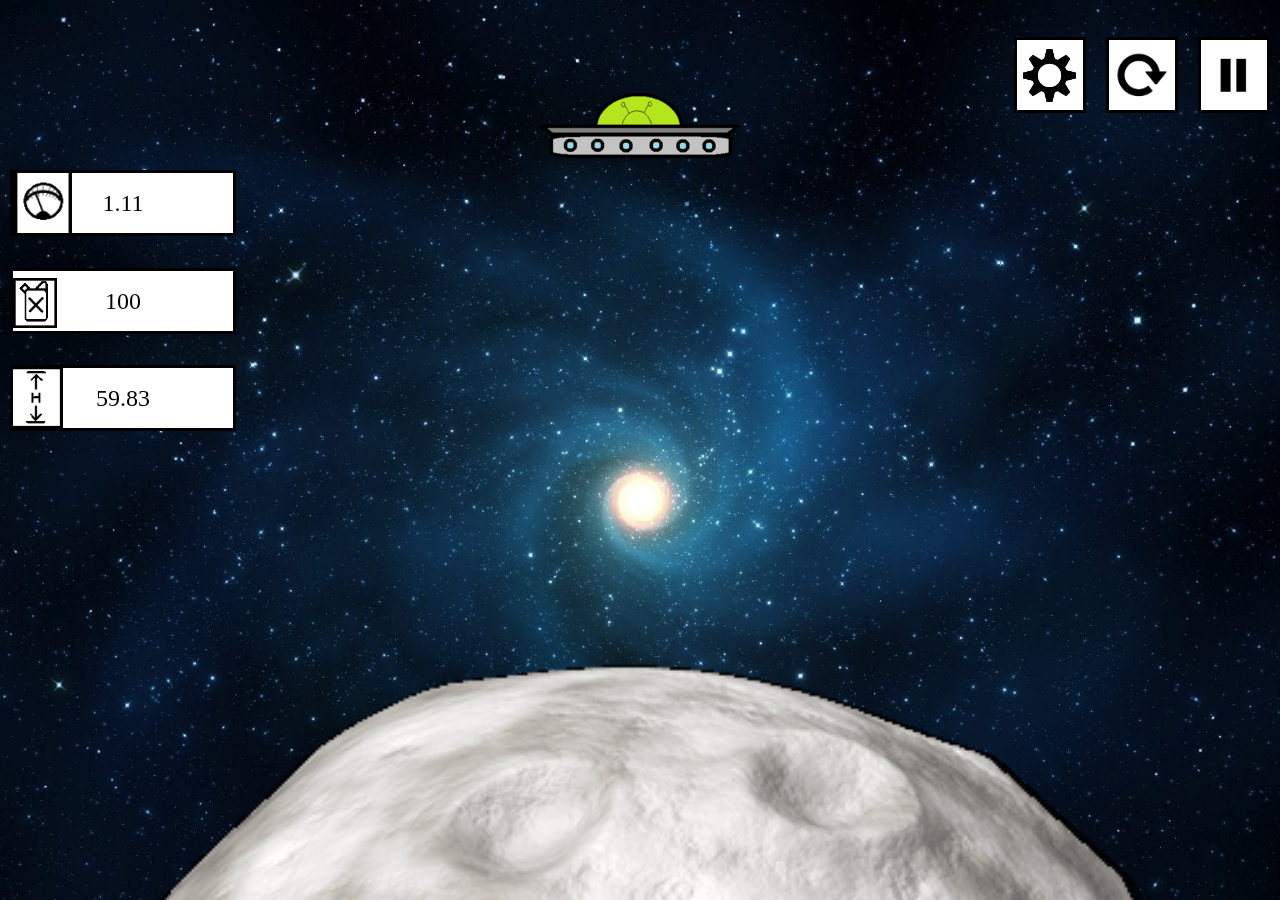
==== commit 4c63d996: "Update index.html" ====
--- a/index.html
+++ b/index.html
@@ -1,76 +1 @@
-<!DOCTYPE html>
-<html>
-	<head>
- 		<title>Lunar Lander</title>
- 		<meta name="description" content="">
- 		<meta name="viewport" content="width=device-width, initial-scale=1.0">
- 		<link rel='stylesheet' media='screen and (min-width: 961px)' href='css/d.css'>
- 		<link rel='stylesheet' media='screen and (max-width: 960px)' href='css/m.css'>
- 		<script src="js/js.js"></script>
-	</head>
-	
-	<body>
-
-		<div id="paisaje">
-		</div>
-
-		<div id="nave">
-			<img id="imgNave" src="img/ovni.png" alt="ovni">
-		 </div>
-
- 		<div class="a">
- 			<div id="showm"></div>
-				<ul id="cpanel">
- 					<li><span id="speed">100</span></li>
- 					<li><span id="fuel">100</span></li>
- 					<li><span id="altura">70</span></li>
- 				</ul>
- 		</div>
-
- 		<div class="b">
- 				 	<div id="ajustes">
-						<a href="#" id="cerrar_opciones"><img class="cerrar" src="img/x.png" alt="cerrar"></a>
-							<h2>Ajustes del juego</h2>
-							<br>
-							<p>Ayuda: Este juego consiste en aterrizar tu nave en la luna, cuando subas la dificultad tendrás menos combustible</p><br>
-							<p>Mas información:</p><br>
-							<button id="Abutton">About</button>
-							<p>Cambiar dificultad</p>
-							<button id="facil">Fácil</button><br>
-							<button id="normal">Normal</button><br>
-							<button id="dificil">Difícil </button><br>
-					</div>
- 		</div>
-
- 		<div class="c">
- 			<div id="hidem">hide menu</div>
-				<ul id="menu">
-  				</ul>
-			<div id=botones>
- 				<div id="pause"></div>
- 				<div id="play"></div>
- 				<div id="reset"></div>
- 				<div id="opciones"></div>
- 			</div>	
- 	
- 		</div>
-
- 		<div class="luna">
- 			<div id=boton></div>
- 		</div>
-
- 		<div id="derrota">
- 			<h1>SE ACABO EL JUEGO, HAS PERDIDO</h1>
- 			¡Si quieres llegar a ser el mejor astronauta debes practicar!<br>
- 			Vamos no seas gallina, te reto a completar el juego en todas las dificultades<br><br>
- 			<div id="reintentar"><a href="index.html">¿Reintentar?</a></div>
-		</div>
-
- 		<div id="victoria">
- 			<h1>Felicidades has conseguido superar los niveles mas fáciles</h1>
- 			Intenta superarme, si puedes...<br><br>
- 			<div id="jugar_de_nuevo"><a href="index.html">¿Jugar de nuevo?</a></div>
- 		</div>
-	</body>
-
-</html>
+<!DOCTYPE html><html><head> <title>Lunar Lander</title> <meta name="description" content=""> <meta name="viewport" content="width=device-width, initial-scale=1.0"> <link rel='stylesheet' media='screen and (min-width: 961px)' href='css/d.css'> <link rel='stylesheet' media='screen and (max-width: 960px)' href='css/m.css'> <script src="js/js.js"></script></head><body><div id="paisaje"></div><div id="nave"><img id="imgNave" src="img/ovni.png" alt="ovni"> </div><div class="a"> <div id="showm"></div><ul id="cpanel"> <li><span id="speed">100</span></li><li><span id="fuel">100</span></li><li><span id="altura">70</span></li></ul> </div><div class="b"> <div id="ajustes"><a href="#" id="cerrar_opciones"><img class="cerrar" src="img/x.png" alt="cerrar"></a><h2>Ajustes del juego</h2><br><p>Ayuda: Este juego consiste en aterrizar tu nave en la luna, cuando subas la dificultad tendrás menos combustible</p><br><p>Mas información:</p><br><button id="Abutton">About</button><p>Cambiar dificultad</p><button id="facil">Fácil</button><br><button id="normal">Normal</button><br><button id="dificil">Difícil </button><br></div></div><div class="c"> <div id="hidem">hide menu</div><ul id="menu"> </ul><div id=botones> <div id="pause"></div><div id="play"></div><div id="reset"></div><div id="opciones"></div></div></div><div class="luna"> <div id=boton></div></div><div id="derrota"> <h1>SE ACABO EL JUEGO, HAS PERDIDO</h1> ¡Si quieres llegar a ser el mejor astronauta debes practicar!<br>Vamos no seas gallina, te reto a completar el juego en todas las dificultades<br><br><div id="reintentar"><a href="index.html">¿Reintentar?</a></div></div><div id="victoria"> <h1>Felicidades has conseguido superar los niveles mas fáciles</h1> Intenta superarme, si puedes...<br><br><div id="jugar_de_nuevo"><a href="index.html">¿Jugar de nuevo?</a></div></div></body></html>
--- a/css/d.css
+++ b/css/d.css
@@ -1 +1,326 @@
-body,html{height:100%;padding:0px;margin:0px;}#paisaje{position: fixed;height: 100%;width:100%;background: url(../img/espacio.jpg) no-repeat center center fixed;background-size: cover;z-index: -2;}.a{position: relative;}.b{position: relative;}.c{display:block !important;position: relative;}.a,.b,.c{display:inline-block;width:33.33%;height:100%;float:left;}.luna{position: fixed; height: 29%;width: 101%;bottom: 0%;background-image: url(../img/luna.png);background-repeat: no-repeat;background-size: 100%;background-position: 50% 0%;z-index: 0;}#nave{text-align:center;position:fixed;width:100%;height:100%;background-repeat: no-repeat;background-position: 50% 0%;z-index: 1;}#speed{position:relative;float: left;margin: 10px;margin-top: 5%;text-align: center;line-height: 60px;font-size: 150%;width: 220px;height: 60px;background-image: url(../img/Speed.png);background-repeat: no-repeat;background-size: 27%;background-position: 0% 50%;background-color: #FFFFFF;border-style: solid;}#fuel{position:relative;float: left;background-color: #FFFFFF;margin: 10px;margin-top: 5%;text-align: center;line-height: 60px;font-size: 150%;width: 220px;height: 60px;background-image: url(../img/fuel.png);background-repeat: no-repeat;background-size: 20%;background-position: 0% 70%;border-style: solid;}#altura{position:relative;float: left;margin: 10px;margin-top: 5%;text-align: center;line-height: 60px;font-size: 150%;width: 220px;height: 60px;background-color: #FFFFFF;background-image: url(../img/altura.png);background-repeat: no-repeat;background-size: 25%;background-position: -3% 50%;border-style: solid;}#pause{position: relative;display: inline-block;float: right;margin: 10px;margin-top: 5%;width: 66px;height: 70px;background-color: #FFFFFF;background-image: url(../img/pause.png);background-repeat: no-repeat;background-size: 74%;background-position: 50% 50%;border-style: solid;z-index: 1}#pause:hover{background-color: grey;}#play{position: relative;display: none;float: right;margin: 10px;margin-top: 5%;width: 66px;height: 70px;background-color: #FFFFFF;background-image: url(../img/play.png);background-repeat: no-repeat;background-size: 74%;background-position: 50% 50%;border-style: solid;z-index: 1;}#play:hover{background-color: grey;}#reset{position: relative;display: inline-block;float:right;margin: 10px;margin-top: 5%;width: 66px;height: 70px;background-color: #FFFFFF;background-image: url(../img/reset.png);background-repeat: no-repeat;background-position: 50% 50%;background-size: 199%;border-style: solid;z-index: 1;}#reset:hover{background-color: grey;}#opciones{position: relative;display: inline-block;float: right;margin: 10px;margin-top: 5%;width: 66px;height: 70px;background-color: #FFFFFF;background-image: url(../img/opciones.png);background-repeat: no-repeat;background-size: 80%;background-position: 50% 50%;border-style: solid;z-index: 1;}#opciones:hover{background-color: grey;}#cpanel{margin-top: 149px;list-style-type: none;padding: 0px;}#menu{list-style-type: none;padding: 0px;}#hidem,#showm{display:none}#derrota{position:absolute;display: none;background-color: white;text-align:center;border-style: solid;width: 80%;left: 10%;top: 10%;z-index: 3;}#victoria{position:absolute;display: none;background-color: white;text-align: center;border-style: solid;width: 80%;left: 10%;top: 10%;}#reintentar{border-style: outset;border-color: #848484;display: inline-block;background-color: #6E6E6E;color: black;margin: 5%;margin-bottom: 2px;text-align: center;line-height: 40px;font-size: 130%;width: 40%;height: 40px;pointer-events: auto;}#jugar_de_nuevo{border-style: outset;border-color: #848484;display: inline-block;background-color: #6E6E6E;color: black;margin: 5%;margin-bottom: 2px;text-align: center;line-height: 40px;font-size: 130%;width: 40%;height: 40px;pointer-events: auto;}a:hover{color: white}#Abutton{position: relative;margin-left: 45%;border-radius: 10px;background-color: rgb(171, 179, 195); width: 100px;height: auto;}#ajustes{display: none; /*inline-block*/position: absolute; height: auto;padding: 20px; width: 45%; left: 25%; z-index: 3;top: 100px;border-radius: 20px;background-color: #FFFFFF;border-color: black;border:10px;border-style: solid;border-color:#85929e;text-align: center;}#cerrar_opciones{background-image: url(../img/x.png);background-repeat: no-repeat;position: relative;width: 96%;height: 66%;display: inline-block;margin-top: 5%;}.cerrar{top: 2px;left: 2px;width: 15%;max-width: 50px;position: absolute;}#boton{display: none;}
+body,html{
+	height:100%;
+	padding:0px;
+	margin:0px;
+}
+
+#paisaje{
+	position: fixed;
+	height: 100%;
+	width:100%;
+	background: url(../img/espacio.jpg) no-repeat center center fixed;
+	background-size: cover;
+	z-index: -2;
+}
+.a{
+	position: relative;
+}
+
+.b{
+	position: relative;
+}
+
+.c{
+	display:block !important;
+	position: relative;
+}
+
+.a,.b,.c{
+	display:inline-block;
+	width:33.33%;
+	height:100%;
+	float:left;
+}
+
+.luna{
+	position: fixed; 
+	height: 29%;
+	width: 101%;
+	bottom: 0%;
+	background-image: url(../img/luna.png);
+	background-repeat: no-repeat;
+	background-size: 100%;
+	background-position: 50% 0%;
+	z-index: 0;
+
+}
+
+#nave{
+	text-align:center;
+	position:fixed;
+	width:100%;
+	height:100%;
+	background-repeat: no-repeat;
+	background-position: 50% 0%;
+	z-index: 1;
+
+}
+
+
+#speed{
+	position:relative;
+	float: left;
+	margin: 10px;
+	margin-top: 5%;
+	text-align: center;
+	line-height: 60px;
+	font-size: 150%;
+	width: 220px;
+	height: 60px;
+	background-image: url(../img/Speed.png);
+	background-repeat: no-repeat;
+	background-size: 27%;
+	background-position: 0% 50%;
+	background-color: #FFFFFF;
+	border-style: solid;
+
+}
+#fuel{
+	position:relative;	
+	float: left;
+	background-color: #FFFFFF;
+	margin: 10px;
+	margin-top: 5%;
+	text-align: center;
+	line-height: 60px;
+	font-size: 150%;
+	width: 220px;
+	height: 60px;
+	background-image: url(../img/fuel.png);
+	background-repeat: no-repeat;
+	background-size: 20%;
+	background-position: 0% 70%;
+	border-style: solid;
+}
+
+
+#altura{
+	position:relative;	
+	float: left;
+	margin: 10px;
+	margin-top: 5%;
+	text-align: center;
+	line-height: 60px;
+	font-size: 150%;
+	width: 220px;
+	height: 60px;
+	background-color: #FFFFFF;
+	background-image: url(../img/altura.png);
+	background-repeat: no-repeat;
+	background-size: 25%;
+	background-position: -3% 50%;
+	border-style: solid;
+}
+
+#pause{
+	position: relative;
+	display: inline-block;
+	float: right;
+	margin: 10px;
+	margin-top: 5%;
+	width: 66px;
+	height: 70px;
+	background-color: #FFFFFF;
+	background-image: url(../img/pause.png);
+	background-repeat: no-repeat;
+	background-size: 74%;
+	background-position: 50% 50%;
+	border-style: solid;
+	z-index: 1
+}
+
+#pause:hover{
+	background-color: grey;
+}
+
+#play{
+	position: relative;
+	display: none;
+	float: right;
+	margin: 10px;
+	margin-top: 5%;
+	width: 66px;
+	height: 70px;
+	background-color: #FFFFFF;
+	background-image: url(../img/play.png);
+	background-repeat: no-repeat;
+	background-size: 74%;
+	background-position: 50% 50%;
+	border-style: solid;
+	z-index: 1;
+}
+
+#play:hover{
+	background-color: grey;
+}
+
+#reset{
+	position: relative;
+	display: inline-block;
+	float:right;
+	margin: 10px;
+	margin-top: 5%;
+	width: 66px;
+	height: 70px;
+	background-color: #FFFFFF;
+	background-image: url(../img/reset.png);
+	background-repeat: no-repeat;
+	background-position: 50% 50%;
+	background-size: 199%;
+	border-style: solid;
+	z-index: 1;
+}
+
+#reset:hover{
+	background-color: grey;
+}
+
+#opciones{
+	position: relative;
+	display: inline-block;
+	float: right;
+	margin: 10px;
+	margin-top: 5%;
+	width: 66px;
+	height: 70px;
+	background-color: #FFFFFF;
+	background-image: url(../img/opciones.png);
+	background-repeat: no-repeat;
+	background-size: 80%;
+	background-position: 50% 50%;
+	border-style: solid;
+	z-index: 1;
+}
+
+#opciones:hover{
+	background-color: grey;
+}
+
+
+#cpanel{
+	margin-top: 149px;
+	list-style-type: none;
+	padding: 0px;
+}
+
+#menu{
+	list-style-type: none;
+	padding: 0px;
+}
+
+#hidem,#showm,#desplegabe{
+	display:none
+}
+
+#derrota{
+	position:absolute;
+	display: none;
+	background-color: white;
+	text-align:center;
+	border-style: solid;
+	width: 80%;
+	left: 10%;
+	top: 10%;
+	z-index: 3;
+}
+
+#victoria{
+	position:absolute;
+	display: none;
+	background-color: white;
+	text-align: center;
+	border-style: solid;
+	width: 80%;
+	left: 10%;
+	top: 10%;
+}
+
+#reintentar {
+	border-style: outset;
+	border-color: #848484;
+	display: inline-block;
+	background-color: #6E6E6E;
+	color: black;
+	margin: 5%;
+	margin-bottom: 2px;
+	text-align: center;
+	line-height: 40px;
+	font-size: 130%;
+	width: 40%;
+	height: 40px;
+	pointer-events: auto;
+}
+
+#jugar_de_nuevo {
+	border-style: outset;
+	border-color: #848484;
+	display: inline-block;
+	background-color: #6E6E6E;
+	color: black;
+	margin: 5%;
+	margin-bottom: 2px;
+	text-align: center;
+	line-height: 40px;
+	font-size: 130%;
+	width: 40%;
+	height: 40px;
+	pointer-events: auto;
+}
+
+a:hover {color: white}
+
+#Abutton{
+	position: relative;
+	margin-left: 45%;
+	border-radius: 10px;
+	background-color: rgb(171, 179, 195); 
+	width: 100px;
+	height: auto;
+}
+
+#ajustes{
+	display: none; /*inline-block*/
+	position: absolute;
+    height: auto;
+	padding: 20px;
+    width: 45%;
+    left: 25%;
+    z-index: 3;
+	top: 100px;
+	border-radius: 20px;
+	background-color: #FFFFFF;
+	border-color: black;
+	border:10px;
+	border-style: solid;
+	border-color:#85929e;
+	text-align: center;
+}
+#cerrar_opciones{
+	background-image: url(../img/x.png);
+	background-repeat: no-repeat;
+	position: relative;
+	width: 96%;
+	height: 66%;
+	display: inline-block;
+	margin-top: 5%;
+}
+.cerrar{
+	top: 2px;
+	left: 2px;
+	width: 15%;
+	max-width: 50px;
+	position: absolute;
+}
+
+#boton{
+	display: none;
+}
+
+a:link  
+{   
+ text-decoration:none;
+} 
+a {color:#FF1493;} 
+a:visited {color:#000000;} 
+a:active {color:#FFB6C1;} 
+a:hover {color: #848484;}
--- a/css/m.css
+++ b/css/m.css
@@ -1 +1,322 @@
-body,html{height:100%;padding:0px;margin:0px;}#paisaje{position: fixed;height: 100%;width:100%;background: url(../img/espacio.jpg) no-repeat center center fixed;background-size: cover;z-index: -2;}#nave{text-align:center;position:fixed;width:100%;height:100%;background-repeat: no-repeat;background-position: 50% 0%;z-index: 1;}.a{width:100%;height:90px;overflow:hidden;position:fixed;top:0px;}.b{width:100%;height:100%;overflow:hidden;position: fixed;}.c{background-color: yellow;position:fixed;top:0px;bottom:0px;left:0px;right:0px;display:none;z-index:1}.luna{position:fixed;bottom:0px;height:26%;width:100%;background-image: url(../img/luna.png);background-repeat: no-repeat;background-size: 137%;background-position: 50% 0%;z-index: -1;}#nave{text-align:center;position:fixed;width:100%;height:20%;z-index: 1;background-size: 47%;}#menu{list-style-type: none;margin-top: 0px;padding: 0px;}#play:hover{background-color: grey;}#play{position:relative;display: none;float: right;background-color: #FFFFFF;margin: 10px;margin-top: 5%;width: 0px;height: 0px;background-image: url(../img/play.png);background-repeat: no-repeat;background-size: 40%;background-position: 50% 50%;z-index: 1;}#reset:hover{background-color: grey;}#reset{position:relative;display: none;float: right;background-color: #FFFFFF;margin: 10px;margin-top: 5%;width: 0px;height: 0px;background-image: url(../img/reset.png);background-repeat: no-repeat;background-size: 40%;background-position: 50% 50%;z-index: 1;}#opciones:hover{background-color: grey;}#opciones{position:relative;display: none;float: right;background-color: #FFFFFF;margin: 10px;margin-top: 5%;width: 60px;height: 60px;background-image: url(../img/opciones.png);background-repeat: no-repeat;background-size: 40%;background-position: 50% 50%;z-index: 1;}#cpanel{list-style-type: none;margin-top: 0px;padding: 0px;position: fixed;}#speed{position: relative;float: left;margin: 10px;margin-top: 5%;width: 50px;height: 130px;border-style: solid;background-color: #FFFFFF;background-image: url(../img/speed.png);background-repeat: no-repeat;background-size: 100%;background-position: -35% 0%;z-index: 1;line-height: 181px;font-size: 128%;text-align: center;}#fuel{position: relative;float: left;margin: 10px;margin-top: 5%;width: 50px;height: 130px;border-style: solid;background-image: url(../img/fuel.png);background-color: #FFFFFF;background-repeat: no-repeat;background-size: 100%;background-position: -35% 0%;z-index: 1;line-height: 181px;font-size: 128%;text-align: center;}#altura{position: relative;float: left;margin: 10px;margin-top: 5%;width: 50px;height: 130px;border-style: solid;background-image: url(../img/altura.png);background-color: #FFFFFF;background-repeat: no-repeat;background-size: 100%;background-position: -35% 0%;z-index: 1;font-size: 128%;line-height: 181px;text-align: center;}#showm{position: relative;display: inline-block;float: right;background-color: grey;margin: 10px;margin-top: 1%;text-align: center;font-size: 110%;width: 50px;height: 50px;background-image: url(../img/desplegable.png);background-repeat: no-repeat;background-size: 40%;background-position: 50% 50%;z-index: 5;}#showm:hover{background-color: grey;}#hidem{border-style: solid;border-color: #848484;display: none;background-color: #FFFFFF;margin: 5%;margin-bottom: 2px;text-align: center; line-height: 65px;font-size: 130%;width: 90%;height: 70px;pointer-events: auto;background-image: url("../img/play.png");background-repeat: no-repeat;background-size: 10%;background-position: 2% 50%;}#victoria{display: none;position: absolute;text-align: center;border-style: solid;background-color: #FFFFFF;width: 80%;left: 10%;top: 10%;z-index: 3;}#derrota{display: none;position: absolute;background-color: #FFFFFF;text-align: center;border-style: solid;width: 80%;left: 10%;top: 10%;z-index: 3;}#reintentar{border-style: solid;border-color: #848484;display: inline-block;background-color: #6E6E6E;margin: 5%;margin-bottom: 2px;text-align: center;line-height: 30px;font-size: 130%;width: 45%;height: 25px;pointer-events: auto;z-index: 4;}#jugar_de_nuevo{border-style: solid;border-color: #848484;display: inline-block;background-color: #6E6E6E;color: black;margin: 5%;margin-bottom: 2px;text-align: center;line-height: 30px;font-size: 130%;width: 57%;height: 25px;pointer-events: auto;}#boton:hover{background-color: #BBB5AC; color: white;}#boton{border-style: solid;display: inline-block;float: right;background-color: grey;margin: 10px;margin-top: 1%;text-align: center;font-size: 0%;width: 50px;height: 50px;position:relative;z-index: 7;}.cerrar{display: none;}#ajustes{display: none;}a:hover{color: white}
+body,html{
+	height:100%;
+	padding:0px;
+	margin:0px;
+	
+}
+
+#paisaje{
+	position: fixed;
+	height: 100%;
+	width:100%;
+	background: url(../img/espacio.jpg) no-repeat center center fixed;
+	background-size: cover;
+	z-index: -2;
+
+}	
+
+#nave{
+	text-align:center;
+	position:fixed;
+	width:100%;
+	height:100%;
+	background-repeat: no-repeat;
+	background-position: 50% 0%;
+	z-index: 1
+
+}
+
+
+.a{
+	width:100%;
+	height:90px;
+	overflow:hidden;
+	position:fixed;
+	top:0px
+}
+
+.b{
+	width:100%;
+	height:100%;
+	overflow:hidden;
+	position: fixed;
+}
+
+.c{
+	background-color: yellow;
+	position:fixed;
+	top:0px;
+	bottom:0px;
+	left:0px;
+	right:0px;
+	display:none;
+	z-index:1
+	
+}
+
+.luna{
+	position:fixed;
+	bottom:0px;
+	height:26%;
+	width:100%;
+	background-image: url(../img/luna.png);
+	background-repeat: no-repeat;
+	background-size: 137%;
+	background-position: 50% 0%;
+	z-index: -1;
+}
+
+#nave{
+	text-align:center;
+	position:fixed;
+	width:100%;
+	height:20%;
+	z-index: 1;
+	background-size: 47%;
+}
+
+
+#menu{
+	list-style-type: none;
+	margin-top: 0px;
+	padding: 0px;
+
+}
+
+#play:hover {
+	background-color: grey;
+}
+#play {
+	position:relative;
+	display: none;
+	float: right;
+	background-color: #FFFFFF;
+	margin: 10px;
+	margin-top: 5%;
+	width: 0px;
+	height: 0px;
+	background-image: url(../img/play.png);
+	background-repeat: no-repeat;
+	background-size: 40%;
+	background-position: 50% 50%;
+	z-index: 1;
+}
+
+#reset:hover {
+	background-color: grey;
+}
+#reset{
+	position:relative;
+	display: none;
+	float: right;
+	background-color: #FFFFFF;
+	margin: 10px;
+	margin-top: 5%;
+	width: 0px;
+	height: 0px;
+	background-image: url(../img/reset.png);
+	background-repeat: no-repeat;
+	background-size: 40%;
+	background-position: 50% 50%;
+	z-index: 1;
+}
+
+#opciones:hover {
+	background-color: grey;
+}
+#opciones {
+	position:relative;
+	display: none;
+	float: right;
+	background-color: #FFFFFF;
+	margin: 10px;
+	margin-top: 5%;
+	width: 60px;
+	height: 60px;
+	background-image: url(../img/opciones.png);
+	background-repeat: no-repeat;
+	background-size: 40%;
+	background-position: 50% 50%;
+	z-index: 1;
+}
+
+#cpanel{
+	list-style-type: none;
+	margin-top: 0px;
+	padding: 0px;
+	position: fixed;
+}
+
+#speed{
+	position: relative;
+	float: left;
+	margin: 10px;
+	margin-top: 5%;
+	width: 50px;
+	height: 130px;
+	border-style: solid;
+	background-color: #FFFFFF;
+	background-image: url(../img/Speed.png);
+	background-repeat: no-repeat;
+	background-size: 100%;
+	background-position: -35% 0%;
+	z-index: 1;
+	line-height: 181px;
+	font-size: 128%;
+	text-align: center;
+}
+
+#fuel{
+	position: relative;
+	float: left;
+	margin: 10px;
+	margin-top: 5%;
+	width: 50px;
+	height: 130px;
+	border-style: solid;
+	background-image: url(../img/fuel.png);
+	background-color: #FFFFFF;
+	background-repeat: no-repeat;
+	background-size: 100%;
+	background-position: -35% 0%;
+	z-index: 1;
+	line-height: 181px;
+	font-size: 128%;
+	text-align: center;
+}
+
+#altura{
+	position: relative;
+	float: left;
+	margin: 10px;
+	margin-top: 5%;
+	width: 50px;
+	height: 130px;
+	border-style: solid;
+	background-image: url(../img/altura.png);
+	background-color: #FFFFFF;
+	background-repeat: no-repeat;
+	background-size: 100%;
+	background-position: -35% 0%;
+	z-index: 1;
+	font-size: 128%;
+	line-height: 181px;
+	text-align: center;
+}
+#showm,#hidem{
+	position: relative;
+	display: inline-block;
+	float: right;
+	background-color: grey;
+	margin: 10px;
+	margin-top: 1%;
+	text-align: center;
+	font-size: 110%;
+	width: 50px;
+	height: 50px;
+	background-image: url(../img/opciones.png);
+	background-repeat: no-repeat;
+	background-size: 40%;
+	background-position: 50% 50%;
+	z-index: 5;
+}
+
+
+#victoria{
+	display: none;
+	position: absolute;
+	text-align: center;
+	border-style: solid;
+	background-color: #FFFFFF;
+	width: 80%;
+	left: 10%;
+	top: 10%;
+	z-index: 3;
+}
+
+#derrota{
+	display: none;
+	position: absolute;
+	background-color: #FFFFFF;
+	text-align: center;
+	border-style: solid;
+	width: 80%;
+	left: 10%;
+	top: 10%;
+	z-index: 3;
+}
+
+#reintentar{
+	border-style: solid;
+	border-color: #848484;
+	display: inline-block;
+	background-color: #6E6E6E;
+	margin: 5%;
+	margin-bottom: 2px;
+	text-align: center;
+	line-height: 30px;
+	font-size: 130%;
+	width: 45%;
+	height: 25px;
+	pointer-events: auto;
+	z-index: 4;
+}
+
+#jugar_de_nuevo{
+	border-style: solid;
+	border-color: #848484;
+	display: inline-block;
+	background-color: #6E6E6E;
+	color: black;
+	margin: 5%;
+	margin-bottom: 2px;
+	text-align: center;
+	line-height: 30px;
+	font-size: 130%;
+	width: 57%;
+	height: 25px;
+	pointer-events: auto;
+}
+
+
+
+#showm:hover{
+	background-color: grey;
+}
+
+#boton:hover {
+	background-color: #BBB5AC;
+    color: white;
+}
+
+#boton {
+	border-style: solid;
+	display: inline-block;
+	float: right;
+	background-color: grey;
+	margin: 10px;
+	margin-top: 1%;
+	color: black;
+	text-align: center;
+	font-size: 0%;
+	width: 50px;height: 50px;
+	position:relative;
+	z-index: 7;
+}
+
+.cerrar{
+	display: none;
+}
+
+#ajustes{
+	display: none;
+}
+
+a:link  
+{   
+ text-decoration:none;
+} 
+a {color:#FF1493;} 
+a:visited {color:#000000;} 
+a:active {color:#FFB6C1;} 
+a:hover {color: #848484;}
